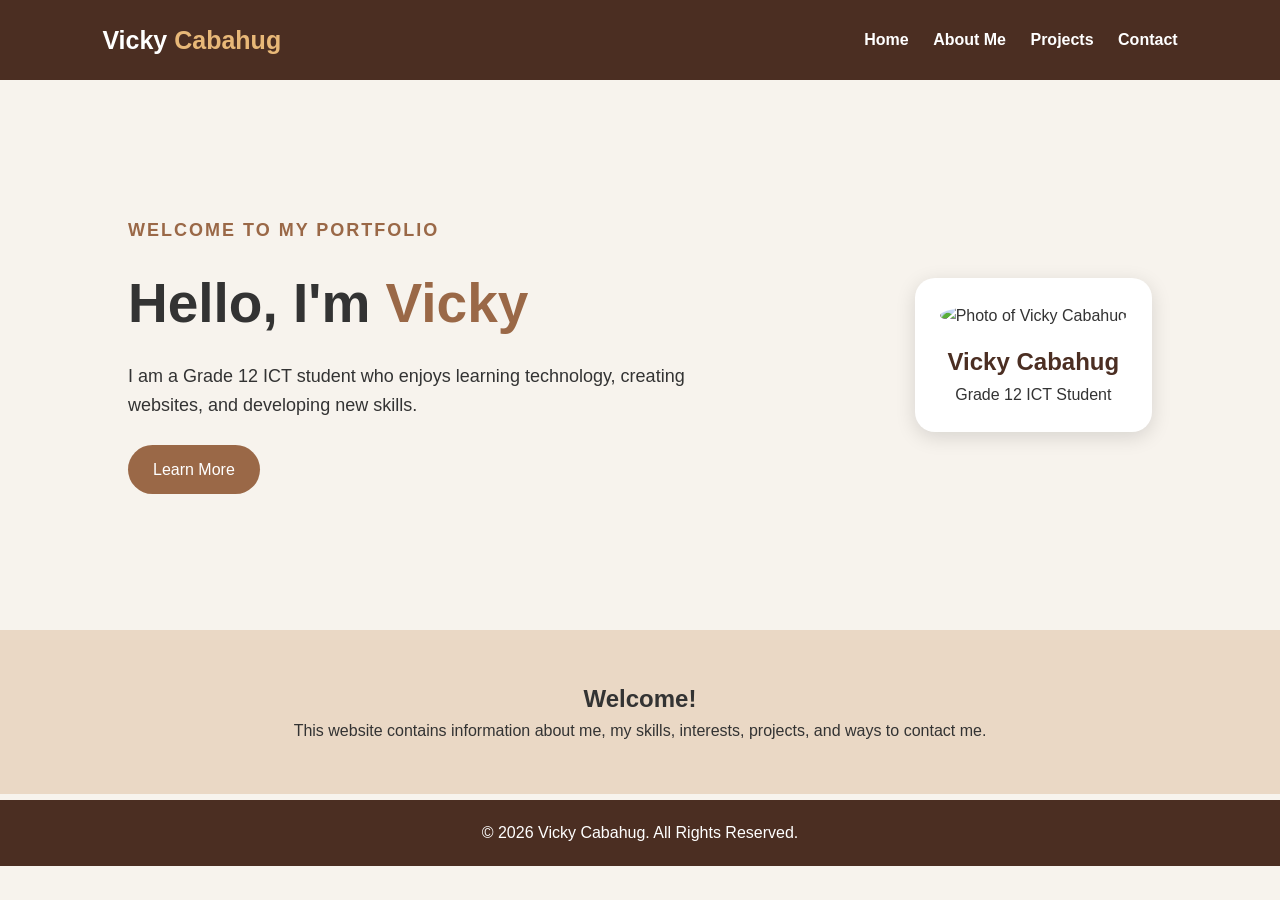
==== index.html @ ae213258 "Add files via upload" ====
<!DOCTYPE html>
<html lang="en">
<head>
    <meta charset="UTF-8">
    <meta name="viewport" content="width=device-width, initial-scale=1.0">
    <title>Vicky Cabahug | Home</title>
    <link rel="stylesheet" href="style.css">
</head>

<body>

<header>
    <div class="logo">Vicky <span>Cabahug</span></div>

    <nav>
        <a href="index.html">Home</a>
        <a href="about.html">About Me</a>
        <a href="projects.html">Projects</a>
        <a href="contact.html">Contact</a>
    </nav>
</header>

<main>

    <section class="hero">
        <div class="hero-text">
            <p class="small-title">WELCOME TO MY PORTFOLIO</p>

            <h1>Hello, I'm <span>Vicky</span></h1>

            <p>
                I am a Grade 12 ICT student who enjoys learning
                technology, creating websites, and developing new skills.
            </p>

            <a class="button" href="about.html">Learn More</a>
        </div>

        <aside class="profile-card">
            <img src="images/profile.jpg" alt="Photo of Vicky Cabahug">
            <h2>Vicky Cabahug</h2>
            <p>Grade 12 ICT Student</p>
        </aside>
    </section>

    <section class="welcome">
        <h2>Welcome!</h2>

        <p>
            This website contains information about me, my skills,
            interests, projects, and ways to contact me.
        </p>
    </section>

</main>

<footer>
    <p>&copy; 2026 Vicky Cabahug. All Rights Reserved.</p>
</footer>

</body>
</html>
---- style.css ----
* {
    margin: 0;
    padding: 0;
    box-sizing: border-box;
}

body {
    font-family: Arial, sans-serif;
    background: #f7f3ed;
    color: #333;
    line-height: 1.6;
}

/* HEADER */

header {
    background: #4b2e22;
    color: white;
    padding: 20px 8%;
    display: flex;
    justify-content: space-between;
    align-items: center;
}

.logo {
    font-size: 25px;
    font-weight: bold;
}

.logo span {
    color: #e8b878;
}

nav a {
    color: white;
    text-decoration: none;
    margin-left: 20px;
    font-weight: bold;
}

nav a:hover {
    color: #e8b878;
}

/* MAIN */

main {
    min-height: 80vh;
}

/* HOME */

.hero {
    min-height: 550px;
    padding: 70px 10%;
    display: flex;
    justify-content: space-between;
    align-items: center;
    gap: 50px;
}

.hero-text {
    max-width: 600px;
}

.small-title {
    color: #9a6847;
    font-weight: bold;
    letter-spacing: 2px;
}

.hero h1 {
    font-size: 55px;
    margin: 15px 0;
}

.hero h1 span {
    color: #9a6847;
}

.hero-text p {
    font-size: 18px;
}

.button {
    display: inline-block;
    margin-top: 25px;
    padding: 12px 25px;
    background: #9a6847;
    color: white;
    text-decoration: none;
    border-radius: 25px;
}

.profile-card {
    text-align: center;
    background: white;
    padding: 25px;
    border-radius: 20px;
    box-shadow: 0 5px 20px #0002;
}

.profile-card img {
    width: 230px;
    height: 230px;
    object-fit: cover;
    border-radius: 50%;
}

.profile-card h2 {
    margin-top: 15px;
    color: #4b2e22;
}

.welcome {
    text-align: center;
    padding: 50px 10%;
    background: #ead8c5;
}

/* PAGE TITLE */

.page-title {
    text-align: center;
    padding: 60px 20px;
    background: #ead8c5;
}

.page-title h1 {
    font-size: 45px;
    color: #4b2e22;
}

/* ABOUT */

.about-container {
    display: flex;
    gap: 30px;
    padding: 50px 10%;
}

.about-box {
    flex: 1;
    background: white;
    padding: 30px;
    border-radius: 15px;
    box-shadow: 0 3px 15px #0002;
}

.about-box h2,
.skills h2,
.info-table h2 {
    color: #70452f;
    margin-bottom: 15px;
}

.about-box li {
    margin: 8px 0;
}

.skills {
    padding: 30px 10%;
}

.skills li {
    margin: 8px 0;
}

.info-table {
    padding: 30px 10% 60px;
}

table {
    width: 100%;
    border-collapse: collapse;
    background: white;
}

th,
td {
    padding: 14px;
    border: 1px solid #bda997;
    text-align: left;
}

th {
    background: #70452f;
    color: white;
}

/* PROJECTS */

.projects {
    padding: 50px 8%;
    display: flex;
    gap: 25px;
}

.project-card {
    flex: 1;
    background: white;
    padding: 20px;
    border-radius: 15px;
    box-shadow: 0 3px 15px #0002;
}

.project-card img {
    width: 100%;
    height: 200px;
    object-fit: cover;
    border-radius: 10px;
}

.project-card h2 {
    margin: 15px 0;
    color: #70452f;
}

.project-card a {
    display: inline-block;
    margin-top: 15px;
    color: #9a6847;
    font-weight: bold;
}

.multimedia {
    padding: 30px 10% 60px;
}

.multimedia h2 {
    color: #70452f;
    margin-bottom: 20px;
}

.multimedia h3 {
    margin-top: 20px;
}

video {
    max-width: 100%;
    margin-top: 10px;
}

/* CONTACT */

.contact-container {
    padding: 50px 10%;
    display: flex;
    gap: 30px;
}

.contact-info,
.form-box {
    flex: 1;
    background: white;
    padding: 30px;
    border-radius: 15px;
    box-shadow: 0 3px 15px #0002;
}

.contact-info h2,
.form-box h2 {
    color: #70452f;
    margin-bottom: 20px;
}

.form-box form {
    display: flex;
    flex-direction: column;
}

label {
    margin-top: 12px;
    font-weight: bold;
}

input[type="text"],
input[type="email"],
select,
textarea {
    width: 100%;
    padding: 12px;
    margin-top: 5px;
    border: 1px solid #bda997;
    border-radius: 8px;
    font-family: Arial, sans-serif;
}

input[type="radio"],
input[type="checkbox"] {
    margin-right: 5px;
}

.form-buttons {
    margin-top: 20px;
}

button {
    padding: 12px 25px;
    border: none;
    border-radius: 8px;
    cursor: pointer;
    margin-right: 10px;
    background: #70452f;
    color: white;
}

button:hover {
    background: #9a6847;
}

/* FOOTER */

footer {
    background: #4b2e22;
    color: white;
    text-align: center;
    padding: 20px;
}

/* MOBILE */

@media (max-width: 768px) {

    header {
        flex-direction: column;
        gap: 15px;
    }

    nav a {
        margin: 5px;
        display: inline-block;
    }

    .hero {
        flex-direction: column;
        text-align: center;
    }

    .hero h1 {
        font-size: 40px;
    }

    .about-container,
    .projects,
    .contact-container {
        flex-direction: column;
    }
}
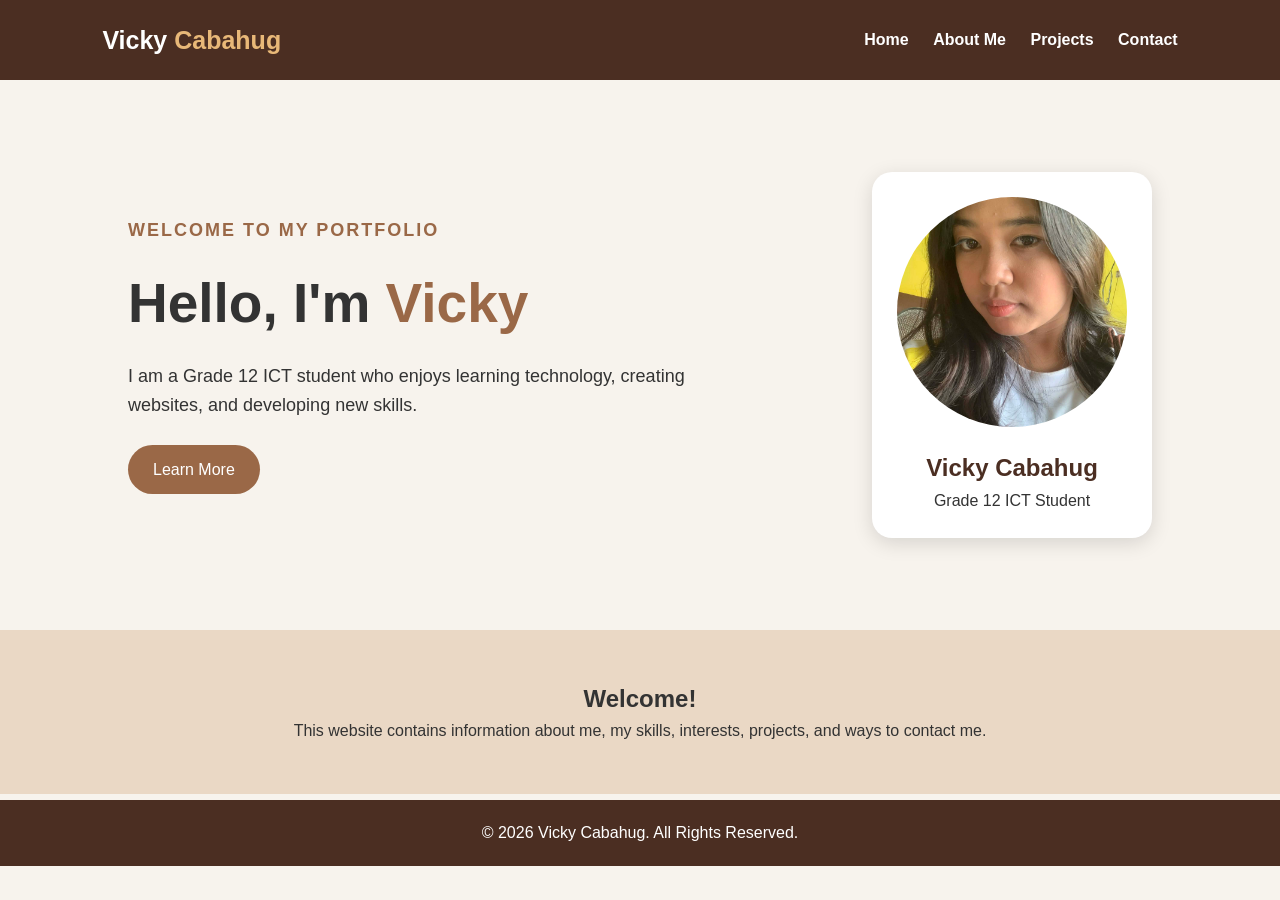
==== commit a8b15b0c: "Update index.html" ====
--- a/index.html
+++ b/index.html
@@ -15,8 +15,8 @@
     <nav>
         <a href="index.html">Home</a>
         <a href="about.html">About Me</a>
-        <a href="projects.html">Projects</a>
-        <a href="contact.html">Contact</a>
+        <a href="projects .html">Projects</a>
+        <a href="contact .html">Contact</a>
     </nav>
 </header>
 
@@ -59,4 +59,4 @@
 </footer>
 
 </body>
-</html>+</html>
